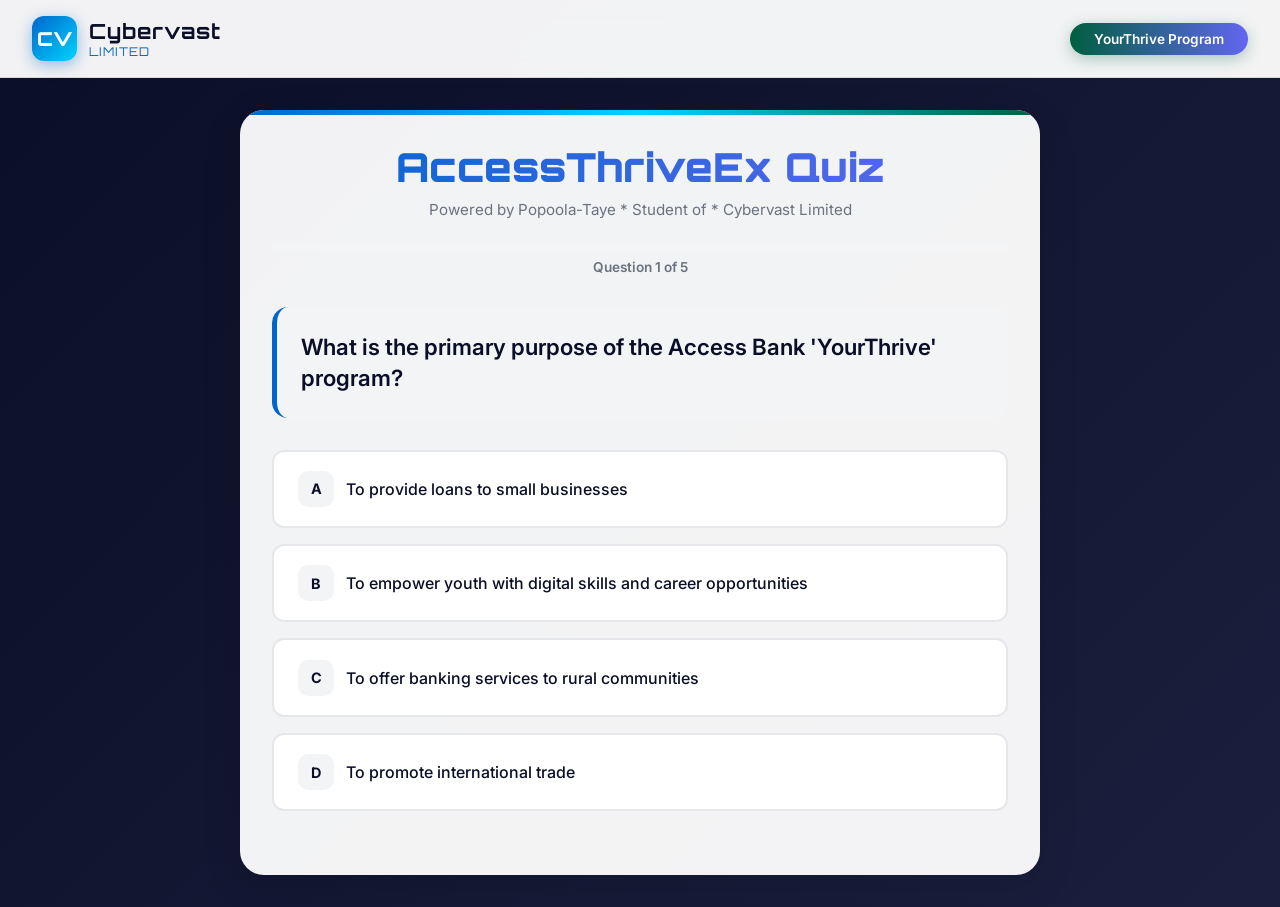
==== index.html @ 20b3fef0 "changes" ====
<!DOCTYPE html>
<html lang="en">
<head>
    <meta charset="UTF-8">
    <meta name="viewport" content="width=device-width, initial-scale=1.0, maximum-scale=5.0">
    <meta name="description" content="AccessThriveEx Quiz - CyberVast Limited Learning Platform">
    <title>Cybervast AccessThriveEx Quiz_App</title>
    <link rel="stylesheet" href="style.css">
    <!-- CyberVast Brand Font - ACTUALLY FIXED: removed space in weights -->
    <link href="https://fonts.googleapis.com/css2?family=Orbitron:wght@400;700;900&family=Inter:wght@300;400;600&display=swap" rel="stylesheet">
</head>
<body>
    <!-- cybervast Header -->
    <header class="cybervast-header" role="banner">
        <div class="logo-container">
            <div class="logo-icon" aria-label="CyberVast Logo">CV</div>
            <div class="logo-text">
                <span class="company-name">Cybervast</span>
                <span class="tagline">Limited</span>
            </div>
        </div>
        <div class="program-badge">
            <span class="badge-text">YourThrive Program</span>
        </div>
    </header>

    <!-- main Quiz container -->
    <main class="quiz-container" role="main">
        <!-- Quiz Header -->
        <div class="quiz-header">
            <h1 class="quiz-title">AccessThriveEx Quiz</h1>
            <p class="quiz-subtitle">Powered by Popoola-Taye * Student of * Cybervast Limited</p>
            <div class="progress-bar" role="progressbar" aria-valuemin="0" aria-valuemax="100" aria-valuenow="0" aria-label="Quiz progress">
                <div class="progress-fill" id="progressFill"></div>
            </div>
            <div class="question-counter" id="questionCounter" aria-live="polite">Question 1 of 5</div>
        </div>
        
        <!-- Question Display -->
        <div class="question-container" id="questionContainer">
            <h2 class="question-text" id="questionText">Loading question....</h2>
        </div>

        <!-- Answer Options -->
        <div class="answer-container" id="answerContainer" role="radiogroup" aria-label="Answer options">
            <!-- Buttons will be generated by JavaScript -->
        </div>

        <!-- Navigation -->
        <div class="navigation">
            <button class="next-btn hidden" id="nextBtn" type="button" aria-label="Next question">
                Next Question <span class="arrow" aria-hidden="true">→</span>
            </button>
        </div>
    </main>

    <!-- Noscript fallback -->
    <noscript>
        <div style="text-align: center; padding: 2rem; color: white;">
            <p>JavaScript is required to take this quiz. Please enable JavaScript in your browser.</p>
        </div>
    </noscript>

    <!-- ADDED: JavaScript file reference with type attribute -->
    <script src="script.js" type="text/javascript"></script>
</body>
</html>
---- style.css ----
/* CyberVast Brand Colors & Variables */
:root {
    --cybervast-primary: #0066cc;
    --cybervast-secondary: #00d4ff;
    --cybervast-dark: #0a0e27;
    --cybervast-accent: #ff6b35;
    --access-bank-green: #005f3f;
    --careerex-purple: #6366f1;
    --white: #ffffff;
    --gray-light: #f3f4f6;
    --gray-medium: #6b7280;
    --correct: #10b981;
    --incorrect: #ef4444;
    --shadow: 0 10px 40px rgba(0, 0, 0, 0.1);
    --shadow-hover: 0 20px 60px rgba(0, 0, 0, 0.15);
}

* {
    margin: 0;
    padding: 0;
    box-sizing: border-box;
}

.hidden {
    display: none !important;
}

body {
    font-family: 'Inter', sans-serif;
    background: linear-gradient(135deg, var(--cybervast-dark) 0%, #1a1f3d 100%);
    min-height: 100vh;
    color: var(--white);
    display: flex;
    flex-direction: column;
}

/* ============================================
   cybervast header styling - FIXED
   ============================================ */
.cybervast-header {
    background: rgba(255, 255, 255, 0.95); /* FIXED: More opaque for readability */
    backdrop-filter: blur(10px);
    padding: 1rem 2rem;
    display: flex;
    justify-content: space-between;
    align-items: center;
    border-bottom: 1px solid rgba(0, 0, 0, 0.1); /* FIXED: Darker border */
}

.logo-container {
    display: flex;
    align-items: center;
    gap: 12px;
}

.logo-icon {
    width: 45px;
    height: 45px;
    border-radius: 12px;
    background: linear-gradient(135deg, var(--cybervast-primary), var(--cybervast-secondary));
    display: flex;
    align-items: center;
    justify-content: center;
    font-family: 'Orbitron', sans-serif; /* FIXED: Capital O */
    font-weight: 900;
    font-size: 1.2rem;
    color: var(--white);
    box-shadow: 0 4px 15px rgba(0, 102, 204, 0.4);
}

.logo-text {
    display: flex;
    flex-direction: column;
}

.company-name {
    font-family: 'Orbitron', sans-serif; /* FIXED: Capital O */
    font-weight: 700;
    font-size: 1.3rem;
    color: var(--cybervast-dark); /* FIXED: Dark text for contrast */
    letter-spacing: 1px;
}

.tagline {
    font-family: 'Orbitron', sans-serif; /* FIXED: Capital O */
    font-size: 0.75rem;
    color: var(--cybervast-primary); /* FIXED: Changed for visibility */
    text-transform: uppercase;
    letter-spacing: 1px;
}

.program-badge {
    background: linear-gradient(90deg, var(--access-bank-green), var(--careerex-purple));
    color: var(--white); /* ADDED: Ensure text is white */
    padding: 0.5rem 1.5rem;
    border-radius: 50px;
    font-size: 0.85rem;
    font-weight: 600;
    box-shadow: 0 4px 15px rgba(0, 95, 63, 0.3);
}

/* ============================================
   Quiz Container
   ============================================ */
.quiz-container {
    flex: 1;
    max-width: 800px;
    width: 90%;
    margin: 2rem auto;
    background: rgba(255, 255, 255, 0.95); /* FIXED: More opaque */
    border-radius: 24px;
    box-shadow: var(--shadow);
    color: var(--cybervast-dark);
    position: relative;
    overflow: hidden;
    padding: 2rem; /* ADDED: Internal padding */
}

.quiz-container::before {
    content: '';
    position: absolute;
    top: 0;
    left: 0;
    right: 0;
    height: 5px;
    background: linear-gradient(90deg, var(--cybervast-primary), var(--cybervast-secondary), var(--access-bank-green));
}

/* ============================================
   Quiz Header - FIXED
   ============================================ */
.quiz-header {
    text-align: center;
    margin-bottom: 2rem;
}

.quiz-title {
    font-family: 'Orbitron', sans-serif; /* FIXED: Capital O */
    font-size: 2.5rem;
    font-weight: 900;
    background: linear-gradient(135deg, var(--cybervast-primary), var(--careerex-purple));
    -webkit-background-clip: text;
    -webkit-text-fill-color: transparent;
    background-clip: text;
    margin-bottom: 0.5rem;
}

.quiz-subtitle {
    color: var(--gray-medium); /* FIXED: Darker for visibility */
    font-size: 0.95rem;
    margin-bottom: 1.5rem;
}

.progress-bar {
    width: 100%;
    height: 8px;
    background: var(--gray-light);
    border-radius: 10px;
    overflow: hidden;
    margin-bottom: 0.5rem;
}

.progress-fill {
    height: 100%;
    background: linear-gradient(90deg, var(--cybervast-primary), var(--cybervast-secondary));
    width: 0%; /* FIXED: Start at 0, not 10% */
    transition: width 0.4s ease;
}

.question-counter {
    font-size: 0.85rem;
    color: var(--gray-medium);
    font-weight: 600;
}

/* ============================================
   Question Container
   ============================================ */
.question-container {
    margin-bottom: 2rem;
}

.question-text {
    font-size: 1.4rem;
    font-weight: 600;
    color: var(--cybervast-dark);
    line-height: 1.4;
    padding: 1.5rem;
    background: var(--gray-light);
    border-radius: 16px;
    border-left: 5px solid var(--cybervast-primary);
}

/* ============================================
   Answer Buttons - NEW/ADDED
   ============================================ */
.answer-container {
    display: flex;
    flex-direction: column;
    gap: 1rem;
    margin-bottom: 2rem;
}

.answer-btn {
    width: 100%;
    padding: 1.2rem 1.5rem;
    border: 2px solid #e5e7eb;
    border-radius: 12px;
    background: var(--white);
    color: var(--cybervast-dark);
    font-family: 'Inter', sans-serif;
    font-size: 1rem;
    font-weight: 500;
    text-align: left;
    cursor: pointer;
    transition: all 0.3s ease;
    display: flex;
    align-items: center;
    gap: 12px;
    position: relative;
    overflow: hidden;
}

.answer-btn:hover:not(:disabled) {
    border-color: var(--cybervast-primary);
    background: rgba(0, 102, 204, 0.05);
    transform: translateX(5px);
    box-shadow: 0 4px 12px rgba(0, 102, 204, 0.15);
}

.answer-btn:disabled {
    cursor: not-allowed;
    opacity: 0.9;
}

/* Option letter (A, B, C, D) */
.option-letter {
    width: 36px;
    height: 36px;
    border-radius: 10px;
    background: var(--gray-light);
    color: var(--cybervast-dark);
    display: flex;
    align-items: center;
    justify-content: center;
    font-weight: 700;
    font-size: 0.9rem;
    flex-shrink: 0;
    transition: all 0.3s ease;
}

/* Selected state */
.answer-btn.selected {
    border-color: var(--cybervast-primary);
    background: rgba(0, 102, 204, 0.1);
    box-shadow: 0 4px 12px rgba(0, 102, 204, 0.2);
}

/* Correct answer state */
.answer-btn.correct {
    border-color: var(--correct);
    background: rgba(16, 185, 129, 0.15);
    animation: pulse 0.4s ease;
}

.answer-btn.correct .option-letter {
    background: var(--correct);
    color: var(--white);
}

/* Incorrect answer state */
.answer-btn.incorrect {
    border-color: var(--incorrect);
    background: rgba(239, 68, 68, 0.15);
    animation: shake 0.4s ease;
}

.answer-btn.incorrect .option-letter {
    background: var(--incorrect);
    color: var(--white);
}

/* ============================================
   Navigation
   ============================================ */
.navigation {
    display: flex;
    justify-content: flex-end;
}

.next-btn {
    background: linear-gradient(135deg, var(--cybervast-primary), var(--cybervast-secondary));
    color: var(--white);
    border: none;
    padding: 1rem 2.5rem;
    border-radius: 12px;
    font-size: 1.1rem;
    font-weight: 600;
    cursor: pointer;
    display: flex;
    align-items: center;
    gap: 10px;
    transition: all 0.3s ease;
    box-shadow: 0 4px 15px rgba(0, 102, 204, 0.3);
}

.next-btn:hover {
    transform: translateY(-2px);
    box-shadow: 0 8px 25px rgba(0, 102, 204, 0.4);
}

.next-btn:active {
    transform: translateY(0);
}

.next-btn .arrow {
    transition: transform 0.3s ease;
}

.next-btn:hover .arrow {
    transform: translateX(5px);
}

/* ============================================
   Results Screen - NEW/ADDED
   ============================================ */
.results-container {
    text-align: center;
    padding: 2rem;
}

.score-display {
    font-size: 5rem;
    font-weight: 900;
    font-family: 'Orbitron', sans-serif;
    background: linear-gradient(135deg, var(--cybervast-primary), var(--cybervast-secondary));
    -webkit-background-clip: text;
    -webkit-text-fill-color: transparent;
    background-clip: text;
    margin: 1rem 0;
    line-height: 1;
}

.score-message {
    font-size: 1.3rem;
    color: var(--cybervast-dark);
    margin-bottom: 1rem;
    font-weight: 600;
}

.score-details {
    color: var(--gray-medium);
    margin-bottom: 2rem;
    font-size: 1rem;
}

.restart-btn {
    background: linear-gradient(135deg, var(--access-bank-green), var(--careerex-purple));
    color: var(--white);
    border: none;
    padding: 1rem 3rem;
    border-radius: 12px;
    font-size: 1.1rem;
    font-weight: 600;
    cursor: pointer;
    transition: all 0.3s ease;
    box-shadow: 0 4px 15px rgba(0, 95, 63, 0.3);
}

.restart-btn:hover {
    transform: translateY(-2px);
    box-shadow: 0 8px 25px rgba(0, 95, 63, 0.4);
}

/* ============================================
   Animations - NEW/ADDED
   ============================================ */
@keyframes shake {
    0%, 100% { transform: translateX(0); }
    25% { transform: translateX(-8px); }
    75% { transform: translateX(8px); }
}

@keyframes pulse {
    0%, 100% { transform: scale(1); }
    50% { transform: scale(1.02); }
}

@keyframes fadeIn {
    from { opacity: 0; transform: translateY(10px); }
    to { opacity: 1; transform: translateY(0); }
}

.quiz-container {
    animation: fadeIn 0.5s ease;
}

/* ============================================
   Responsive Design - NEW/ADDED
   ============================================ */
@media (max-width: 768px) {
    .cybervast-header {
        padding: 0.75rem 1rem;
        flex-direction: column;
        gap: 0.5rem;
    }
    
    .company-name {
        font-size: 1.1rem;
    }
    
    .program-badge {
        font-size: 0.75rem;
        padding: 0.4rem 1rem;
    }
    
    .quiz-container {
        width: 95%;
        margin: 1rem auto;
        padding: 1.5rem;
        border-radius: 20px;
    }
    
    .quiz-title {
        font-size: 1.8rem;
    }
    
    .question-text {
        font-size: 1.1rem;
        padding: 1rem;
    }
    
    .answer-btn {
        padding: 1rem;
        font-size: 0.95rem;
    }
    
    .next-btn, .restart-btn {
        width: 100%;
        justify-content: center;
    }
    
    .navigation {
        justify-content: center;
    }
    
    .score-display {
        font-size: 3.5rem;
    }
}
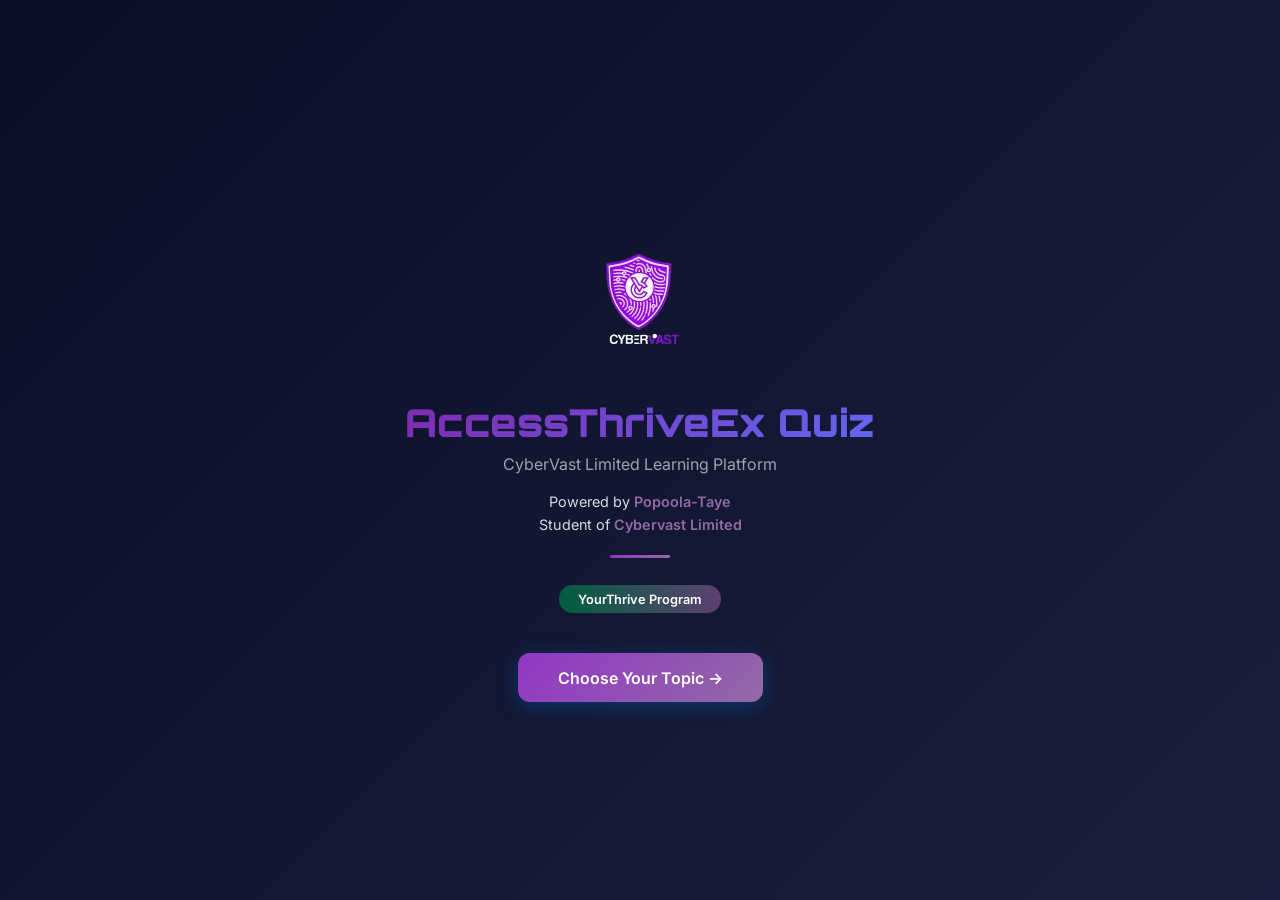
==== commit 63b94c70: "upgrade" ====
--- a/index.html
+++ b/index.html
@@ -4,64 +4,120 @@
     <meta charset="UTF-8">
     <meta name="viewport" content="width=device-width, initial-scale=1.0, maximum-scale=5.0">
     <meta name="description" content="AccessThriveEx Quiz - CyberVast Limited Learning Platform">
-    <title>Cybervast AccessThriveEx Quiz_App</title>
+    <title>Cybervast AccessThriveEx Quiz</title>
     <link rel="stylesheet" href="style.css">
-    <!-- CyberVast Brand Font - ACTUALLY FIXED: removed space in weights -->
     <link href="https://fonts.googleapis.com/css2?family=Orbitron:wght@400;700;900&family=Inter:wght@300;400;600&display=swap" rel="stylesheet">
 </head>
 <body>
-    <!-- cybervast Header -->
-    <header class="cybervast-header" role="banner">
-        <div class="logo-container">
-            <div class="logo-icon" aria-label="CyberVast Logo">CV</div>
-            <div class="logo-text">
-                <span class="company-name">Cybervast</span>
-                <span class="tagline">Limited</span>
+
+    <div id="app">
+
+        <!-- ══════════════════════════════
+             INTRO SCREEN
+        ══════════════════════════════ -->
+        <div id="intro-screen">
+            <div class="cv-logo" aria-label="CyberVast Logo">
+             <img src="img/cybervast-logo.png" alt="CyberVast Logo">
+            </div>
+            <div class="intro-title">AccessThriveEx Quiz</div>
+            <div class="intro-sub">CyberVast Limited Learning Platform</div>
+            <div class="intro-powered">
+                Powered by <strong>Popoola-Taye</strong><br>
+                Student of <strong>Cybervast Limited</strong>
+            </div>
+            <div class="intro-divider"></div>
+            <div class="intro-badge">YourThrive Program</div>
+            <div class="intro-cta">
+                <button class="btn-start" onclick="showTopics()">Choose Your Topic →</button>
             </div>
         </div>
-        <div class="program-badge">
-            <span class="badge-text">YourThrive Program</span>
-        </div>
-    </header>
 
-    <!-- main Quiz container -->
-    <main class="quiz-container" role="main">
-        <!-- Quiz Header -->
-        <div class="quiz-header">
-            <h1 class="quiz-title">AccessThriveEx Quiz</h1>
-            <p class="quiz-subtitle">Powered by Popoola-Taye * Student of * Cybervast Limited</p>
-            <div class="progress-bar" role="progressbar" aria-valuemin="0" aria-valuemax="100" aria-valuenow="0" aria-label="Quiz progress">
-                <div class="progress-fill" id="progressFill"></div>
+        <!-- ══════════════════════════════
+             TOPIC SELECTION SCREEN
+        ══════════════════════════════ -->
+        <div id="topic-screen">
+            <div class="topic-header">
+                <h2>Choose Your Topic</h2>
+                <p>Select a web technology to begin your 5-question quiz</p>
             </div>
-            <div class="question-counter" id="questionCounter" aria-live="polite">Question 1 of 5</div>
-        </div>
-        
-        <!-- Question Display -->
-        <div class="question-container" id="questionContainer">
-            <h2 class="question-text" id="questionText">Loading question....</h2>
+            <div class="topic-grid">
+                <div class="topic-card html" onclick="startQuiz('html')" role="button" tabindex="0" aria-label="Start HTML quiz">
+                    <div class="topic-icon">HTML</div>
+                    <div class="topic-name">HTML</div>
+                    <div class="topic-desc">HyperText Markup Language — structure &amp; content of the web</div>
+                    <div class="topic-count">5 Questions</div>
+                </div>
+                <div class="topic-card css" onclick="startQuiz('css')" role="button" tabindex="0" aria-label="Start CSS quiz">
+                    <div class="topic-icon">CSS</div>
+                    <div class="topic-name">CSS</div>
+                    <div class="topic-desc">Cascading Style Sheets — design, layout &amp; visual styling</div>
+                    <div class="topic-count">5 Questions</div>
+                </div>
+                <div class="topic-card js" onclick="startQuiz('js')" role="button" tabindex="0" aria-label="Start JavaScript quiz">
+                    <div class="topic-icon">JS</div>
+                    <div class="topic-name">JavaScript</div>
+                    <div class="topic-desc">The language of interactivity &amp; dynamic web experiences</div>
+                    <div class="topic-count">5 Questions</div>
+                </div>
+            </div>
         </div>
 
-        <!-- Answer Options -->
-        <div class="answer-container" id="answerContainer" role="radiogroup" aria-label="Answer options">
-            <!-- Buttons will be generated by JavaScript -->
+        <!-- ══════════════════════════════
+             QUIZ SCREEN
+        ══════════════════════════════ -->
+        <div id="quiz-screen">
+            <div class="quiz-box" id="quiz-box">
+                <div class="quiz-box-accent" id="quiz-accent"></div>
+
+                <div class="quiz-top">
+                    <span class="quiz-topic-badge" id="topic-badge"></span>
+                    <span class="q-counter" id="q-counter" aria-live="polite">Question 1 of 5</span>
+                </div>
+
+                <div class="progress-bar" role="progressbar" aria-valuemin="0" aria-valuemax="100" aria-valuenow="0" aria-label="Quiz progress">
+                    <div class="progress-fill" id="prog-fill"></div>
+                </div>
+
+                <h2 class="q-text" id="q-text"></h2>
+
+                <div class="answers" id="answers" role="radiogroup" aria-label="Answer options"></div>
+
+                <div class="nav-row">
+                    <button class="btn-back" onclick="backToTopics()">← Change Topic</button>
+                    <button class="btn-next hidden" id="next-btn" onclick="nextQuestion()" type="button">
+                        Next Question <span class="arrow" aria-hidden="true">→</span>
+                    </button>
+                </div>
+            </div>
         </div>
 
-        <!-- Navigation -->
-        <div class="navigation">
-            <button class="next-btn hidden" id="nextBtn" type="button" aria-label="Next question">
-                Next Question <span class="arrow" aria-hidden="true">→</span>
-            </button>
+        <!-- ══════════════════════════════
+             RESULTS SCREEN
+        ══════════════════════════════ -->
+        <div id="results-screen">
+            <div class="results-box" id="results-box">
+                <div class="quiz-box-accent" id="res-accent"></div>
+                <div class="res-emoji" id="res-emoji" aria-hidden="true"></div>
+                <div class="res-topic-badge" id="res-badge"></div>
+                <div class="score-big" id="score-big" aria-label="Score"></div>
+                <div class="res-msg" id="res-msg"></div>
+                <div class="res-detail" id="res-detail"></div>
+                <div class="review-list" id="review-list"></div>
+                <div class="res-actions">
+                    <button class="btn-retry" onclick="retryQuiz()">↺ Try Again</button>
+                    <button class="btn-topics" onclick="backToTopics()">← Choose Topic</button>
+                </div>
+            </div>
         </div>
-    </main>
 
-    <!-- Noscript fallback -->
+    </div><!-- /#app -->
+
     <noscript>
-        <div style="text-align: center; padding: 2rem; color: white;">
+        <div style="text-align:center;padding:2rem;color:#fff;">
             <p>JavaScript is required to take this quiz. Please enable JavaScript in your browser.</p>
         </div>
     </noscript>
 
-    <!-- ADDED: JavaScript file reference with type attribute -->
     <script src="script.js" type="text/javascript"></script>
 </body>
 </html>
--- a/style.css
+++ b/style.css
@@ -1,450 +1,690 @@
-/* CyberVast Brand Colors & Variables */
+/* ============================================
+   AccessThriveEx Quiz — CyberVast Limited
+   style.css
+   ============================================ */
+
+/* ── Variables ── */
 :root {
-    --cybervast-primary: #0066cc;
-    --cybervast-secondary: #00d4ff;
-    --cybervast-dark: #0a0e27;
-    --cybervast-accent: #ff6b35;
-    --access-bank-green: #005f3f;
-    --careerex-purple: #6366f1;
-    --white: #ffffff;
-    --gray-light: #f3f4f6;
-    --gray-medium: #6b7280;
-    --correct: #10b981;
-    --incorrect: #ef4444;
-    --shadow: 0 10px 40px rgba(0, 0, 0, 0.1);
-    --shadow-hover: 0 20px 60px rgba(0, 0, 0, 0.15);
-}
-
-* {
-    margin: 0;
-    padding: 0;
-    box-sizing: border-box;
-}
-
-.hidden {
-    display: none !important;
-}
+    --cv-primary:   #9236c6;
+    --cv-secondary: #926aa5;
+    --cv-dark:      #0a0e27;
+    --ab-green:     #005f3f;
+    --cx-purple:    #5e4070;
+    --white:        #ffffff;
+    --gray-light:   #f3f4f6;
+    --gray-medium:  #6b7280;
+    --correct:      #10b981;
+    --incorrect:    #ef4444;
+
+    /* Topic colours */
+    --html-a: #e34c26;
+    --html-b: #f06529;
+    --css-a:  #264de4;
+    --css-b:  #2965f1;
+    --js-a:   #c8a400;
+    --js-b:   #f7df1e;
+}
+
+* { margin: 0; padding: 0; box-sizing: border-box; }
+
+.hidden { display: none !important; }
 
 body {
     font-family: 'Inter', sans-serif;
-    background: linear-gradient(135deg, var(--cybervast-dark) 0%, #1a1f3d 100%);
+    background: linear-gradient(135deg, var(--cv-dark) 0%, #1a1f3d 100%);
     min-height: 100vh;
     color: var(--white);
+}
+
+/* ── App wrapper ── */
+#app {
+    min-height: 100vh;
     display: flex;
     flex-direction: column;
-}
+    align-items: center;
+    justify-content: center;
+    padding: 1.5rem;
+}
+
 
 /* ============================================
-   cybervast header styling - FIXED
+   INTRO SCREEN
    ============================================ */
-.cybervast-header {
-    background: rgba(255, 255, 255, 0.95); /* FIXED: More opaque for readability */
-    backdrop-filter: blur(10px);
-    padding: 1rem 2rem;
-    display: flex;
-    justify-content: space-between;
-    align-items: center;
-    border-bottom: 1px solid rgba(0, 0, 0, 0.1); /* FIXED: Darker border */
-}
-
-.logo-container {
-    display: flex;
-    align-items: center;
-    gap: 12px;
-}
-
-.logo-icon {
-    width: 45px;
-    height: 45px;
-    border-radius: 12px;
-    background: linear-gradient(135deg, var(--cybervast-primary), var(--cybervast-secondary));
-    display: flex;
-    align-items: center;
-    justify-content: center;
-    font-family: 'Orbitron', sans-serif; /* FIXED: Capital O */
+#intro-screen {
+    text-align: center;
+    max-width: 600px;
+    width: 100%;
+    display: flex;
+    flex-direction: column;
+    align-items: center;
+}
+
+.cv-logo img {
+    width: 200px;   
+    height: auto;
+    display: block;
+
+     opacity: 0;
+    animation: popIn 0.6s ease 0.3s forwards;
+}
+
+
+.intro-title {
+    font-family: 'Orbitron', sans-serif;
+    font-size: clamp(1.6rem, 4vw, 2.4rem);
     font-weight: 900;
-    font-size: 1.2rem;
-    color: var(--white);
-    box-shadow: 0 4px 15px rgba(0, 102, 204, 0.4);
-}
-
-.logo-text {
-    display: flex;
-    flex-direction: column;
-}
-
-.company-name {
-    font-family: 'Orbitron', sans-serif; /* FIXED: Capital O */
-    font-weight: 700;
-    font-size: 1.3rem;
-    color: var(--cybervast-dark); /* FIXED: Dark text for contrast */
-    letter-spacing: 1px;
-}
-
-.tagline {
-    font-family: 'Orbitron', sans-serif; /* FIXED: Capital O */
-    font-size: 0.75rem;
-    color: var(--cybervast-primary); /* FIXED: Changed for visibility */
-    text-transform: uppercase;
-    letter-spacing: 1px;
-}
-
-.program-badge {
-    background: linear-gradient(90deg, var(--access-bank-green), var(--careerex-purple));
-    color: var(--white); /* ADDED: Ensure text is white */
-    padding: 0.5rem 1.5rem;
-    border-radius: 50px;
-    font-size: 0.85rem;
-    font-weight: 600;
-    box-shadow: 0 4px 15px rgba(0, 95, 63, 0.3);
-}
-
-/* ============================================
-   Quiz Container
-   ============================================ */
-.quiz-container {
-    flex: 1;
-    max-width: 800px;
-    width: 90%;
-    margin: 2rem auto;
-    background: rgba(255, 255, 255, 0.95); /* FIXED: More opaque */
-    border-radius: 24px;
-    box-shadow: var(--shadow);
-    color: var(--cybervast-dark);
-    position: relative;
-    overflow: hidden;
-    padding: 2rem; /* ADDED: Internal padding */
-}
-
-.quiz-container::before {
-    content: '';
-    position: absolute;
-    top: 0;
-    left: 0;
-    right: 0;
-    height: 5px;
-    background: linear-gradient(90deg, var(--cybervast-primary), var(--cybervast-secondary), var(--access-bank-green));
-}
-
-/* ============================================
-   Quiz Header - FIXED
-   ============================================ */
-.quiz-header {
-    text-align: center;
-    margin-bottom: 2rem;
-}
-
-.quiz-title {
-    font-family: 'Orbitron', sans-serif; /* FIXED: Capital O */
-    font-size: 2.5rem;
-    font-weight: 900;
-    background: linear-gradient(135deg, var(--cybervast-primary), var(--careerex-purple));
+    background: linear-gradient(135deg, #7f2ab1, #6366f1);
     -webkit-background-clip: text;
     -webkit-text-fill-color: transparent;
     background-clip: text;
-    margin-bottom: 0.5rem;
-}
-
-.quiz-subtitle {
-    color: var(--gray-medium); /* FIXED: Darker for visibility */
+    opacity: 0;
+    animation: slideUp 0.7s ease 0.8s forwards;
+}
+
+.intro-sub {
+    font-size: clamp(0.85rem, 2vw, 1rem);
+    color: rgba(255, 255, 255, 0.6);
+    margin-top: 0.5rem;
+    opacity: 0;
+    animation: slideUp 0.7s ease 1.4s forwards;
+}
+
+.intro-powered {
+    margin-top: 1rem;
+    font-size: clamp(0.75rem, 1.8vw, 0.9rem);
+    color: rgba(255, 255, 255, 0.842);
+    opacity: 0;
+    animation: slideUp 0.7s ease 1.9s forwards;
+    line-height: 1.6;
+}
+
+.intro-powered strong {
+    color: var(--cv-secondary);
+    font-weight: 600;
+}
+
+.intro-divider {
+    width: 60px;
+    height: 3px;
+    background: linear-gradient(90deg, var(--cv-primary), var(--cv-secondary));
+    border-radius: 10px;
+    margin: 1.2rem auto;
+    opacity: 0;
+    animation: expandBar 0.5s ease 2.5s forwards;
+}
+
+.intro-badge {
+    display: inline-block;
+    background: linear-gradient(90deg, var(--ab-green), var(--cx-purple));
+    color: var(--white);
+    font-size: 0.8rem;
+    font-weight: 600;
+    padding: 0.4rem 1.2rem;
+    border-radius: 50px;
+    margin-top: 0.5rem;
+    opacity: 0;
+    animation: slideUp 0.7s ease 2.7s forwards;
+}
+
+.intro-cta {
+    margin-top: 2.5rem;
+    opacity: 0;
+    animation: slideUp 0.7s ease 3.2s forwards;
+}
+
+.btn-start {
+    background: linear-gradient(135deg, var(--cv-primary), var(--cv-secondary));
+    color: var(--white);
+    border: none;
+    padding: 0.9rem 2.5rem;
+    border-radius: 12px;
+    font-family: 'Inter', sans-serif;
+    font-size: 1rem;
+    font-weight: 600;
+    cursor: pointer;
+    box-shadow: 0 4px 20px rgba(0, 102, 204, 0.4);
+    transition: transform 0.2s ease, box-shadow 0.2s ease;
+}
+
+.btn-start:hover {
+    transform: translateY(-3px);
+    box-shadow: 0 8px 30px rgba(0, 102, 204, 0.5);
+}
+
+
+/* ============================================
+   TOPIC SELECTION SCREEN
+   ============================================ */
+#topic-screen {
+    max-width: 680px;
+    width: 100%;
+    display: none;
+    flex-direction: column;
+    align-items: center;
+    opacity: 0;
+    transition: opacity 0.4s ease;
+}
+
+.topic-header {
+    text-align: center;
+    color: var(--white);
+    margin-bottom: 2rem;
+}
+
+.topic-header h2 {
+    font-family: 'Orbitron', sans-serif;
+    font-size: clamp(1.3rem, 3vw, 1.8rem);
+    font-weight: 700;
+    background: linear-gradient(135deg, var(--cv-secondary), var(--cx-purple));
+    -webkit-background-clip: text;
+    -webkit-text-fill-color: transparent;
+    background-clip: text;
+}
+
+.topic-header p {
+    color: rgba(255, 255, 255, 0.55);
+    margin-top: 0.4rem;
+    font-size: 0.9rem;
+}
+
+.topic-grid {
+    display: grid;
+    grid-template-columns: repeat(auto-fit, minmax(180px, 1fr));
+    gap: 1.2rem;
+    width: 100%;
+}
+
+.topic-card {
+    background: rgba(255, 255, 255, 0.97);
+    border-radius: 20px;
+    padding: 2rem 1.5rem;
+    text-align: center;
+    cursor: pointer;
+    border: 3px solid transparent;
+    transition: transform 0.3s ease, box-shadow 0.3s ease, border-color 0.3s ease;
+    color: var(--cv-dark);
+    position: relative;
+    overflow: hidden;
+}
+
+.topic-card::before {
+    content: '';
+    position: absolute;
+    top: 0; left: 0; right: 0;
+    height: 5px;
+}
+
+.topic-card.html::before { background: linear-gradient(90deg, var(--html-a), var(--html-b)); }
+.topic-card.css::before  { background: linear-gradient(90deg, var(--css-a),  var(--css-b));  }
+.topic-card.js::before   { background: linear-gradient(90deg, var(--js-a),   var(--js-b));   }
+
+.topic-card:hover {
+    transform: translateY(-6px);
+    box-shadow: 0 15px 40px rgba(0, 0, 0, 0.25);
+}
+
+.topic-card.html:hover { border-color: var(--html-a); }
+.topic-card.css:hover  { border-color: var(--css-a);  }
+.topic-card.js:hover   { border-color: var(--js-a);   }
+
+.topic-icon {
+    width: 64px;
+    height: 64px;
+    border-radius: 16px;
+    display: flex;
+    align-items: center;
+    justify-content: center;
+    margin: 0 auto 1rem;
+    font-family: 'Orbitron', sans-serif;
+    font-weight: 900;
     font-size: 0.95rem;
-    margin-bottom: 1.5rem;
-}
-
+    color: var(--white);
+}
+
+.topic-card.html .topic-icon { background: linear-gradient(135deg, var(--html-a), var(--html-b)); }
+.topic-card.css  .topic-icon { background: linear-gradient(135deg, var(--css-a),  var(--css-b));  }
+.topic-card.js   .topic-icon { background: linear-gradient(135deg, var(--js-a),   var(--js-b)); color: #222; }
+
+.topic-name {
+    font-family: 'Orbitron', sans-serif;
+    font-size: 1.2rem;
+    font-weight: 700;
+    margin-bottom: 0.4rem;
+}
+
+.topic-desc {
+    font-size: 0.8rem;
+    color: var(--gray-medium);
+    line-height: 1.4;
+}
+
+.topic-count {
+    font-size: 0.75rem;
+    font-weight: 700;
+    margin-top: 0.75rem;
+    padding: 0.3rem 0.8rem;
+    border-radius: 50px;
+    display: inline-block;
+}
+
+.topic-card.html .topic-count { background: rgba(227, 76,  38,  0.1);  color: var(--html-a); }
+.topic-card.css  .topic-count { background: rgba(38,  77,  228, 0.1);  color: var(--css-a);  }
+.topic-card.js   .topic-count { background: rgba(200, 164, 0,   0.15); color: #8a6f00;       }
+
+
+/* ============================================
+   QUIZ SCREEN
+   ============================================ */
+#quiz-screen {
+    max-width: 720px;
+    width: 100%;
+    display: none;
+    flex-direction: column;
+    align-items: center;
+    opacity: 0;
+    transition: opacity 0.4s ease;
+}
+
+.quiz-box {
+    background: rgba(255, 255, 255, 0.97);
+    border-radius: 24px;
+    padding: 2rem;
+    box-shadow: 0 20px 60px rgba(0, 0, 0, 0.2);
+    color: var(--cv-dark);
+    position: relative;
+    overflow: hidden;
+    width: 100%;
+}
+
+/* Coloured top accent bar */
+.quiz-box-accent {
+    position: absolute;
+    top: 0; left: 0; right: 0;
+    height: 5px;
+}
+
+.acc-html { background: linear-gradient(90deg, var(--html-a), var(--html-b), var(--cv-primary)); }
+.acc-css  { background: linear-gradient(90deg, var(--css-a),  var(--css-b),  var(--cv-secondary)); }
+.acc-js   { background: linear-gradient(90deg, var(--js-a),   var(--js-b),   var(--cx-purple)); }
+
+/* Top row: badge + counter */
+.quiz-top {
+    display: flex;
+    justify-content: space-between;
+    align-items: center;
+    margin-bottom: 1.2rem;
+}
+
+.quiz-topic-badge {
+    font-family: 'Orbitron', sans-serif;
+    font-size: 0.75rem;
+    font-weight: 700;
+    padding: 0.35rem 1rem;
+    border-radius: 50px;
+    color: var(--white);
+}
+
+.badge-html { background: linear-gradient(90deg, var(--html-a), var(--html-b)); }
+.badge-css  { background: linear-gradient(90deg, var(--css-a),  var(--css-b));  }
+.badge-js   { background: linear-gradient(90deg, var(--js-a),   var(--js-b)); color: #222; }
+
+.q-counter {
+    font-size: 0.82rem;
+    font-weight: 600;
+    color: var(--gray-medium);
+}
+
+/* Progress bar */
 .progress-bar {
     width: 100%;
     height: 8px;
     background: var(--gray-light);
     border-radius: 10px;
     overflow: hidden;
-    margin-bottom: 0.5rem;
+    margin-bottom: 1.5rem;
 }
 
 .progress-fill {
     height: 100%;
-    background: linear-gradient(90deg, var(--cybervast-primary), var(--cybervast-secondary));
-    width: 0%; /* FIXED: Start at 0, not 10% */
+    border-radius: 10px;
+    width: 0%;
     transition: width 0.4s ease;
 }
 
-.question-counter {
-    font-size: 0.85rem;
-    color: var(--gray-medium);
-    font-weight: 600;
-}
-
-/* ============================================
-   Question Container
-   ============================================ */
-.question-container {
-    margin-bottom: 2rem;
-}
-
-.question-text {
-    font-size: 1.4rem;
-    font-weight: 600;
-    color: var(--cybervast-dark);
-    line-height: 1.4;
-    padding: 1.5rem;
+.prog-html { background: linear-gradient(90deg, var(--html-a), var(--html-b)); }
+.prog-css  { background: linear-gradient(90deg, var(--css-a),  var(--css-b));  }
+.prog-js   { background: linear-gradient(90deg, var(--js-a),   var(--js-b));   }
+
+/* Question text */
+.q-text {
+    font-size: clamp(1rem, 2.5vw, 1.25rem);
+    font-weight: 600;
+    color: var(--cv-dark);
+    line-height: 1.5;
+    padding: 1.25rem 1.25rem 1.25rem 1.5rem;
     background: var(--gray-light);
-    border-radius: 16px;
-    border-left: 5px solid var(--cybervast-primary);
-}
-
-/* ============================================
-   Answer Buttons - NEW/ADDED
-   ============================================ */
-.answer-container {
+    border-radius: 14px;
+    border-left: 5px solid var(--cv-primary);
+    margin-bottom: 1.5rem;
+    min-height: 80px;
+    transition: opacity 0.3s ease;
+}
+
+/* Answer buttons */
+.answers {
     display: flex;
     flex-direction: column;
-    gap: 1rem;
-    margin-bottom: 2rem;
-}
-
-.answer-btn {
-    width: 100%;
-    padding: 1.2rem 1.5rem;
+    gap: 0.8rem;
+    margin-bottom: 1.5rem;
+}
+
+.ans-btn {
+    width: 100%;
+    padding: 1rem 1.25rem;
     border: 2px solid #e5e7eb;
     border-radius: 12px;
     background: var(--white);
-    color: var(--cybervast-dark);
+    color: var(--cv-dark);
     font-family: 'Inter', sans-serif;
-    font-size: 1rem;
+    font-size: 0.95rem;
     font-weight: 500;
     text-align: left;
     cursor: pointer;
-    transition: all 0.3s ease;
     display: flex;
     align-items: center;
     gap: 12px;
+    transition: all 0.25s ease;
+}
+
+.ans-btn:hover:not(:disabled) {
+    border-color: var(--cv-primary);
+    background: rgba(0, 102, 204, 0.05);
+    transform: translateX(4px);
+    box-shadow: 0 4px 12px rgba(0, 102, 204, 0.12);
+}
+
+.ans-btn:disabled { cursor: not-allowed; }
+
+.opt-letter {
+    width: 34px;
+    height: 34px;
+    border-radius: 10px;
+    background: var(--gray-light);
+    color: var(--cv-dark);
+    display: flex;
+    align-items: center;
+    justify-content: center;
+    font-weight: 700;
+    font-size: 0.85rem;
+    flex-shrink: 0;
+    transition: all 0.25s ease;
+}
+
+.ans-btn.correct {
+    border-color: var(--correct);
+    background: rgba(16, 185, 129, 0.12);
+    animation: pulse 0.4s ease;
+}
+
+.ans-btn.correct .opt-letter {
+    background: var(--correct);
+    color: var(--white);
+}
+
+.ans-btn.incorrect {
+    border-color: var(--incorrect);
+    background: rgba(239, 68, 68, 0.12);
+    animation: shake 0.4s ease;
+}
+
+.ans-btn.incorrect .opt-letter {
+    background: var(--incorrect);
+    color: var(--white);
+}
+
+/* Navigation row */
+.nav-row {
+    display: flex;
+    justify-content: space-between;
+    align-items: center;
+    flex-wrap: wrap;
+    gap: 0.75rem;
+}
+
+.btn-back {
+    background: none;
+    border: 2px solid #e5e7eb;
+    color: var(--gray-medium);
+    padding: 0.7rem 1.5rem;
+    border-radius: 10px;
+    font-family: 'Inter', sans-serif;
+    font-size: 0.9rem;
+    font-weight: 600;
+    cursor: pointer;
+    transition: all 0.2s ease;
+}
+
+.btn-back:hover { border-color: #9ca3af; color: #374151; }
+
+.btn-next {
+    background: linear-gradient(135deg, var(--cv-primary), var(--cv-secondary));
+    color: var(--white);
+    border: none;
+    padding: 0.8rem 2rem;
+    border-radius: 10px;
+    font-family: 'Inter', sans-serif;
+    font-size: 1rem;
+    font-weight: 600;
+    cursor: pointer;
+    display: flex;
+    align-items: center;
+    gap: 8px;
+    box-shadow: 0 4px 15px rgba(0, 102, 204, 0.3);
+    transition: all 0.2s ease;
+}
+
+.btn-next:hover { transform: translateY(-2px); box-shadow: 0 8px 25px rgba(0, 102, 204, 0.4); }
+
+/* Topic-coloured next buttons */
+.btn-html { background: linear-gradient(135deg, var(--html-a), var(--html-b)); box-shadow: 0 4px 15px rgba(227, 76, 38, 0.3); }
+.btn-css  { background: linear-gradient(135deg, var(--css-a),  var(--css-b));  box-shadow: 0 4px 15px rgba(38, 77, 228, 0.3);  }
+.btn-js   { background: linear-gradient(135deg, var(--js-a),   var(--js-b));   box-shadow: 0 4px 15px rgba(200, 164, 0, 0.3); color: #222; }
+
+.btn-html:hover { box-shadow: 0 8px 25px rgba(227, 76,  38,  0.5); }
+.btn-css:hover  { box-shadow: 0 8px 25px rgba(38,  77,  228, 0.5); }
+.btn-js:hover   { box-shadow: 0 8px 25px rgba(200, 164, 0,   0.5); }
+
+.btn-next .arrow { transition: transform 0.2s ease; }
+.btn-next:hover .arrow { transform: translateX(4px); }
+
+
+/* ============================================
+   RESULTS SCREEN
+   ============================================ */
+#results-screen {
+    max-width: 600px;
+    width: 100%;
+    display: none;
+    flex-direction: column;
+    align-items: center;
+    opacity: 0;
+    transition: opacity 0.4s ease;
+}
+
+.results-box {
+    background: rgba(255, 255, 255, 0.97);
+    border-radius: 24px;
+    padding: 2.5rem 2rem;
+    text-align: center;
+    box-shadow: 0 20px 60px rgba(0, 0, 0, 0.2);
+    color: var(--cv-dark);
     position: relative;
     overflow: hidden;
-}
-
-.answer-btn:hover:not(:disabled) {
-    border-color: var(--cybervast-primary);
-    background: rgba(0, 102, 204, 0.05);
-    transform: translateX(5px);
-    box-shadow: 0 4px 12px rgba(0, 102, 204, 0.15);
-}
-
-.answer-btn:disabled {
-    cursor: not-allowed;
-    opacity: 0.9;
-}
-
-/* Option letter (A, B, C, D) */
-.option-letter {
-    width: 36px;
-    height: 36px;
-    border-radius: 10px;
-    background: var(--gray-light);
-    color: var(--cybervast-dark);
-    display: flex;
-    align-items: center;
-    justify-content: center;
+    width: 100%;
+}
+
+.res-emoji {
+    font-size: 3.5rem;
+    margin-bottom: 0.5rem;
+    line-height: 1;
+}
+
+.res-topic-badge {
+    display: inline-block;
+    font-family: 'Orbitron', sans-serif;
+    font-size: 0.8rem;
     font-weight: 700;
-    font-size: 0.9rem;
-    flex-shrink: 0;
-    transition: all 0.3s ease;
-}
-
-/* Selected state */
-.answer-btn.selected {
-    border-color: var(--cybervast-primary);
-    background: rgba(0, 102, 204, 0.1);
-    box-shadow: 0 4px 12px rgba(0, 102, 204, 0.2);
-}
-
-/* Correct answer state */
-.answer-btn.correct {
-    border-color: var(--correct);
-    background: rgba(16, 185, 129, 0.15);
-    animation: pulse 0.4s ease;
-}
-
-.answer-btn.correct .option-letter {
-    background: var(--correct);
-    color: var(--white);
-}
-
-/* Incorrect answer state */
-.answer-btn.incorrect {
-    border-color: var(--incorrect);
-    background: rgba(239, 68, 68, 0.15);
-    animation: shake 0.4s ease;
-}
-
-.answer-btn.incorrect .option-letter {
-    background: var(--incorrect);
-    color: var(--white);
-}
-
-/* ============================================
-   Navigation
-   ============================================ */
-.navigation {
-    display: flex;
-    justify-content: flex-end;
-}
-
-.next-btn {
-    background: linear-gradient(135deg, var(--cybervast-primary), var(--cybervast-secondary));
-    color: var(--white);
-    border: none;
-    padding: 1rem 2.5rem;
-    border-radius: 12px;
-    font-size: 1.1rem;
-    font-weight: 600;
-    cursor: pointer;
-    display: flex;
-    align-items: center;
-    gap: 10px;
-    transition: all 0.3s ease;
-    box-shadow: 0 4px 15px rgba(0, 102, 204, 0.3);
-}
-
-.next-btn:hover {
-    transform: translateY(-2px);
-    box-shadow: 0 8px 25px rgba(0, 102, 204, 0.4);
-}
-
-.next-btn:active {
-    transform: translateY(0);
-}
-
-.next-btn .arrow {
-    transition: transform 0.3s ease;
-}
-
-.next-btn:hover .arrow {
-    transform: translateX(5px);
-}
-
-/* ============================================
-   Results Screen - NEW/ADDED
-   ============================================ */
-.results-container {
-    text-align: center;
-    padding: 2rem;
-}
-
-.score-display {
-    font-size: 5rem;
+    padding: 0.4rem 1.2rem;
+    border-radius: 50px;
+    color: var(--white);
+    margin-bottom: 0.75rem;
+}
+
+.score-big {
+    font-family: 'Orbitron', sans-serif;
+    font-size: clamp(3rem, 8vw, 5rem);
     font-weight: 900;
-    font-family: 'Orbitron', sans-serif;
-    background: linear-gradient(135deg, var(--cybervast-primary), var(--cybervast-secondary));
+    background: linear-gradient(135deg, var(--cv-primary), var(--cv-secondary));
     -webkit-background-clip: text;
     -webkit-text-fill-color: transparent;
     background-clip: text;
-    margin: 1rem 0;
     line-height: 1;
-}
-
-.score-message {
-    font-size: 1.3rem;
-    color: var(--cybervast-dark);
-    margin-bottom: 1rem;
-    font-weight: 600;
-}
-
-.score-details {
+    margin: 0.5rem 0;
+}
+
+.res-msg {
+    font-size: 1.2rem;
+    font-weight: 600;
+    color: var(--cv-dark);
+    margin-bottom: 0.4rem;
+}
+
+.res-detail {
     color: var(--gray-medium);
-    margin-bottom: 2rem;
-    font-size: 1rem;
-}
-
-.restart-btn {
-    background: linear-gradient(135deg, var(--access-bank-green), var(--careerex-purple));
+    font-size: 0.95rem;
+    margin-bottom: 1.5rem;
+}
+
+/* Review list */
+.review-list {
+    text-align: left;
+    margin-bottom: 1.5rem;
+}
+
+.review-label {
+    font-size: 0.75rem;
+    font-weight: 700;
+    color: var(--gray-medium);
+    text-transform: uppercase;
+    letter-spacing: 0.5px;
+    margin-bottom: 0.6rem;
+}
+
+.review-item {
+    padding: 0.6rem 1rem;
+    border-radius: 10px;
+    margin-bottom: 0.5rem;
+    font-size: 0.85rem;
+    font-weight: 500;
+    display: flex;
+    align-items: flex-start;
+    gap: 8px;
+}
+
+.review-item.correct-r  { background: rgba(16,  185, 129, 0.1); color: #065f46; border-left: 3px solid var(--correct);   }
+.review-item.incorrect-r { background: rgba(239, 68,  68,  0.1); color: #7f1d1d; border-left: 3px solid var(--incorrect); }
+
+.review-icon { flex-shrink: 0; font-size: 1rem; }
+
+/* Result actions */
+.res-actions {
+    display: flex;
+    gap: 0.8rem;
+    justify-content: center;
+    flex-wrap: wrap;
+}
+
+.btn-retry {
+    background: linear-gradient(135deg, var(--ab-green), var(--cx-purple));
     color: var(--white);
     border: none;
-    padding: 1rem 3rem;
+    padding: 0.85rem 2rem;
     border-radius: 12px;
-    font-size: 1.1rem;
+    font-family: 'Inter', sans-serif;
+    font-size: 0.95rem;
     font-weight: 600;
     cursor: pointer;
-    transition: all 0.3s ease;
     box-shadow: 0 4px 15px rgba(0, 95, 63, 0.3);
-}
-
-.restart-btn:hover {
-    transform: translateY(-2px);
-    box-shadow: 0 8px 25px rgba(0, 95, 63, 0.4);
-}
+    transition: all 0.2s ease;
+}
+
+.btn-retry:hover { transform: translateY(-2px); box-shadow: 0 8px 25px rgba(0, 95, 63, 0.4); }
+
+.btn-topics {
+    background: none;
+    border: 2px solid #e5e7eb;
+    color: #374151;
+    padding: 0.85rem 2rem;
+    border-radius: 12px;
+    font-family: 'Inter', sans-serif;
+    font-size: 0.95rem;
+    font-weight: 600;
+    cursor: pointer;
+    transition: all 0.2s ease;
+}
+
+.btn-topics:hover { border-color: var(--cv-primary); color: var(--cv-primary); }
+
 
 /* ============================================
-   Animations - NEW/ADDED
+   ANIMATIONS
    ============================================ */
+@keyframes popIn {
+    from { transform: scale(0.5); opacity: 0; }
+    to   { transform: scale(1);   opacity: 1; }
+}
+
+@keyframes slideUp {
+    from { transform: translateY(20px); opacity: 0; }
+    to   { transform: translateY(0);    opacity: 1; }
+}
+
+@keyframes expandBar {
+    from { width: 0;    opacity: 0; }
+    to   { width: 60px; opacity: 1; }
+}
+
 @keyframes shake {
-    0%, 100% { transform: translateX(0); }
-    25% { transform: translateX(-8px); }
-    75% { transform: translateX(8px); }
+    0%,  100% { transform: translateX(0);  }
+    25%        { transform: translateX(-8px); }
+    75%        { transform: translateX(8px);  }
 }
 
 @keyframes pulse {
-    0%, 100% { transform: scale(1); }
-    50% { transform: scale(1.02); }
-}
-
-@keyframes fadeIn {
-    from { opacity: 0; transform: translateY(10px); }
-    to { opacity: 1; transform: translateY(0); }
-}
-
-.quiz-container {
-    animation: fadeIn 0.5s ease;
-}
+    0%,  100% { transform: scale(1);    }
+    50%        { transform: scale(1.02); }
+}
+
+@keyframes fadeSlide {
+    from { opacity: 0; transform: translateY(12px); }
+    to   { opacity: 1; transform: translateY(0);    }
+}
+
 
 /* ============================================
-   Responsive Design - NEW/ADDED
+   RESPONSIVE
    ============================================ */
-@media (max-width: 768px) {
-    .cybervast-header {
-        padding: 0.75rem 1rem;
-        flex-direction: column;
-        gap: 0.5rem;
-    }
-    
-    .company-name {
-        font-size: 1.1rem;
-    }
-    
-    .program-badge {
-        font-size: 0.75rem;
-        padding: 0.4rem 1rem;
-    }
-    
-    .quiz-container {
-        width: 95%;
-        margin: 1rem auto;
-        padding: 1.5rem;
-        border-radius: 20px;
-    }
-    
-    .quiz-title {
-        font-size: 1.8rem;
-    }
-    
-    .question-text {
-        font-size: 1.1rem;
-        padding: 1rem;
-    }
-    
-    .answer-btn {
-        padding: 1rem;
-        font-size: 0.95rem;
-    }
-    
-    .next-btn, .restart-btn {
-        width: 100%;
-        justify-content: center;
-    }
-    
-    .navigation {
-        justify-content: center;
-    }
-    
-    .score-display {
-        font-size: 3.5rem;
-    }
+@media (max-width: 600px) {
+    .quiz-box, .results-box { padding: 1.5rem; border-radius: 18px; }
+
+    .topic-grid { grid-template-columns: 1fr; }
+
+    .q-text { font-size: 1rem; padding: 1rem; }
+
+    .nav-row { flex-direction: column-reverse; }
+    .btn-back, .btn-next, .btn-retry, .btn-topics { width: 100%; justify-content: center; }
+
+    .res-actions { flex-direction: column; }
+
+    .score-big { font-size: 3rem; }
 }
